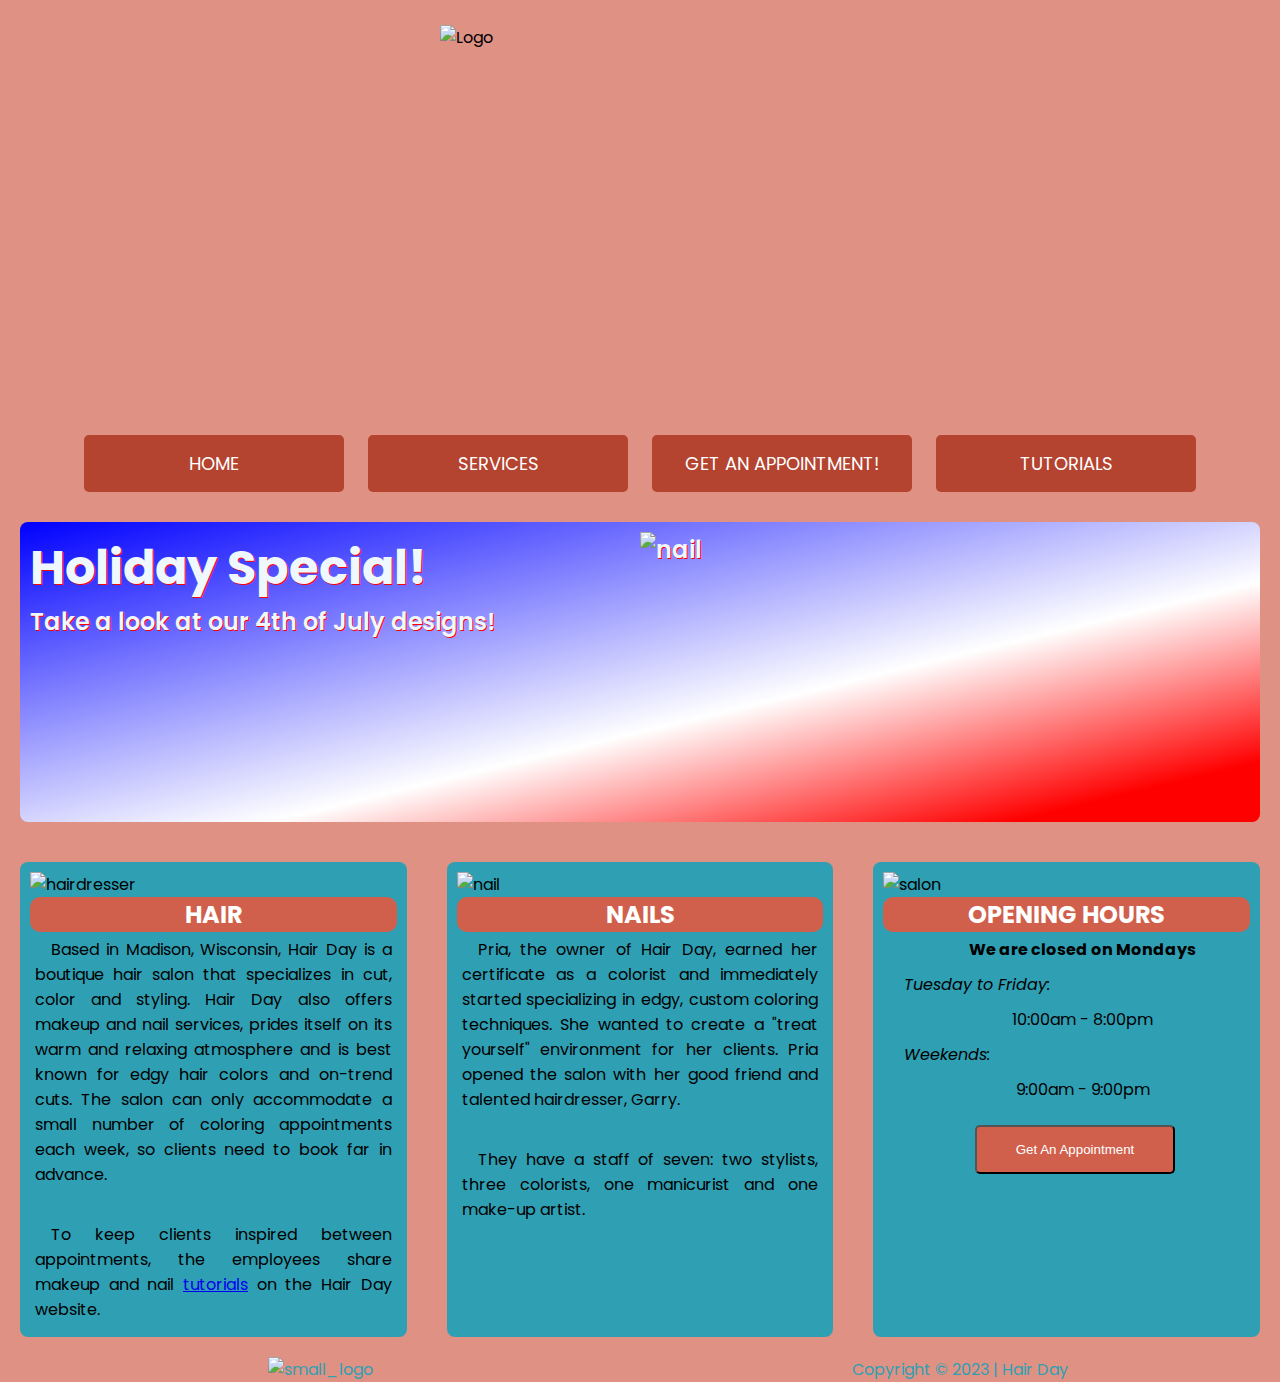
==== 01_Hair_Day/index.html @ 83bd7413 "Coursera CSS finishing project" ====
<!DOCTYPE html>
<html lang="en">

<head>
    <meta charset="UTF-8">
    <meta http-equiv="X-UA-Compatible" content="IE=edge">
    <meta name="viewport" content="width=device-width, initial-scale=1.0">
    
    <title>Hair Day</title>
    <meta name="description" content="Boutique Hair Salon, Wisconsin">
    <meta name="author" content="Hair Day">

    <link rel="preconnect" href="https://fonts.googleapis.com">
    <link rel="preconnect" href="https://fonts.gstatic.com" crossorigin>
    <link href="https://fonts.googleapis.com/css2?family=Poppins&display=swap" rel="stylesheet">
    <link rel="stylesheet" href="style.css">
</head>

<body>
    <header>
        <img src="/sources/Artboard 1.png" alt="Logo">
    </header>
    <nav>
        <ul>
            <li><a href="index.html">Home</a></li>
            <li><a href="services.html">Services</a></li>
            <li><a href="appointment.html">Get an Appointment!</a></li>
            <li><a href="tutorials.html">Tutorials</a></li>
        </ul>
    </nav>
    <main>
        <section >
            <article class="promotion">
                <div class="promotion-item">
                    <h1>Holiday Special!</h1>
                    <p>Take a look at our 4th of July designs!</p>
                </div>
                <img src="/sources/nail_1.jpg" alt="nail" class="promotion-item" style="object-fit: cover;">
            </article>
        </section>
        <section class="sides">
            <article>
                <img src="/sources/hair-dresser-2.jpg" alt="hairdresser">
                <h2>Hair</h2>
                <p>Based in Madison, Wisconsin, Hair Day is a boutique hair salon that specializes in cut, color and styling. Hair Day also offers makeup and nail services, prides itself on its warm and relaxing atmosphere and is best known for edgy hair colors and on-trend cuts. The salon can only accommodate a small number of coloring appointments each week, so clients need to book far in advance.</p> <br>
                    <p>To keep clients inspired between appointments, the employees share makeup and nail <a href="tutorials.html"> tutorials</a> on the Hair Day website.<br>
                </p>
            </article>
            <article>
                <img src="/sources/nail_2.jpg" alt="nail">
                <h2>Nails</h2>
                <p>Pria, the owner of Hair Day, earned her certificate as a colorist and immediately started specializing in edgy, custom coloring techniques. She wanted to create a "treat yourself" environment for her clients. Pria opened the salon with her good friend and talented hairdresser, Garry.</p> <br> 
                    <p>They have a staff of seven: two stylists, three colorists, one manicurist and one make-up artist. </p>
            </article>
            <article>
                <img src="/sources/beauty-salon-2.jpeg" alt="salon">
                <h2>Opening Hours</h2>
                    <p id="time"><b>We are closed on Mondays</b></p>
                    <p><i>Tuesday to Friday:</i></p> 
                    <p id="time">10:00am - 8:00pm</p>
                    <p><i>Weekends:</i></p>
                    <p id="time">9:00am - 9:00pm</p>
                <button>Get An Appointment</button>
            </article>
        </section>
    </main>
    <footer>
        <div>
            <img src="/sources/Artboard 22.png" alt="small_logo" class="small_logo">
        </div>
        <div>
            <p>Copyright &copy; 2023 | Hair Day</p>
        </div>
    </footer>
</body>
</html>
---- 01_Hair_Day/style.css ----
/* Browser Reset and General Rules */
* {
    box-sizing: border-box;
    margin:0;
    padding: 0;
    overflow:visible;
}

body {
    background-color: #df9284;
    font-family: 'Poppins', sans-serif;
    
}

header{
    background-image: url(/sources/beauty-salon.jpg);
    height: 400px;
}

header img {
    display: block;
    margin-top: 25px;
    margin-left: auto;
    margin-right: auto;
    width: 400px;
    height: auto;
}

/* Navigation Bar */

nav ul {
    list-style: none;
    text-align: center;
}

nav li {
    display: inline-block;
    padding: 15px 5px;
    margin: 10px;
    background-color: #b4432f;
    border-radius: 5px;
    width: 260px;
}
nav li a{
    color: white;
    text-decoration: none;
    text-transform: uppercase;
    font-size: large;
}
nav li a::after {
    color: bisque;
}

/*Main */
section {
    display: flex;

    flex-wrap: wrap;
}

.promotion{
    display: flex;
    background-size: cover;
    background-image: linear-gradient(to  bottom right, blue, white 60%, red 90%);
    font-size:x-large;
    font-weight: 600;
    color: aliceblue;
    text-shadow: 1px 1px red;
    height: 300px;
}
.promotion-item{
    flex: 1;
}


article {
    flex: 1;
    justify-content: center;
    margin: 20px;
    padding: 10px;
    border-radius: 8px;
    background-color:#2f9fb3;
    
}

#time{
    text-align:center;
    text-indent: 2em;
}


article button {
    padding: 15px 5px;
    margin:5% 25%;
    background-color: #d0604c;
    color:white;
    border-radius: 5px;
    width: 200px;
}


.sides img{
    max-width: 100%;
}
.sides h2 {
    text-align: center;
    text-transform: uppercase;
    font-weight: bold;
    background-color: #d0604c;
    color: white;
    border-radius:10px;
}
.sides p {
    text-align: justify;
    text-indent: 1em;
    padding: 5px;
}


/* Footer */
footer{
    display: flex;
    align-items: center;
    justify-content: space-around;
}

footer div {
    flex:1;
    width: 50%;
    text-align: center;
    color:#2f9fb3;
}

.small_logo {
    object-fit:contain;
    max-width: 50%;
}
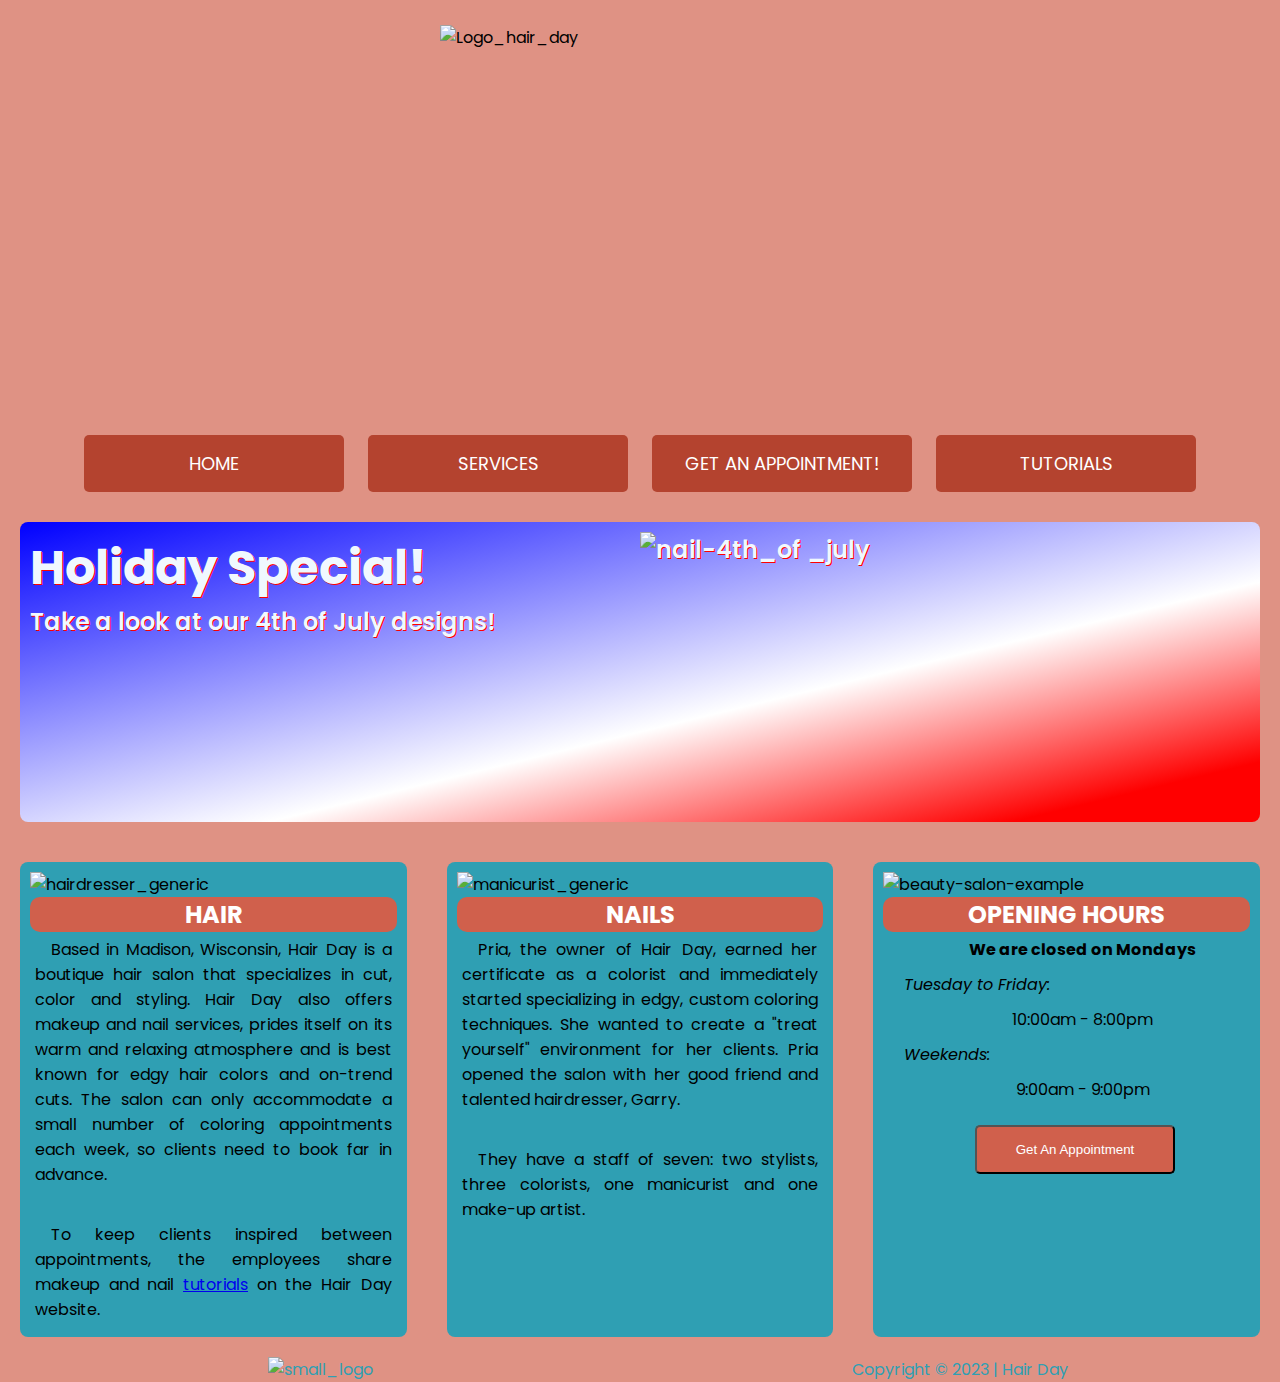
==== commit 1a953729: "Added meaningful alt descriptions" ====
--- a/01_Hair_Day/index.html
+++ b/01_Hair_Day/index.html
@@ -18,7 +18,7 @@
 
 <body>
     <header>
-        <img src="/sources/Artboard 1.png" alt="Logo">
+        <img src="/sources/Artboard 1.png" alt="Logo_hair_day">
     </header>
     <nav>
         <ul>
@@ -35,25 +35,25 @@
                     <h1>Holiday Special!</h1>
                     <p>Take a look at our 4th of July designs!</p>
                 </div>
-                <img src="/sources/nail_1.jpg" alt="nail" class="promotion-item" style="object-fit: cover;">
+                <img src="/sources/nail_1.jpg" alt="nail-4th_of _july" class="promotion-item" style="object-fit: cover;">
             </article>
         </section>
         <section class="sides">
             <article>
-                <img src="/sources/hair-dresser-2.jpg" alt="hairdresser">
+                <img src="/sources/hair-dresser-2.jpg" alt="hairdresser_generic">
                 <h2>Hair</h2>
                 <p>Based in Madison, Wisconsin, Hair Day is a boutique hair salon that specializes in cut, color and styling. Hair Day also offers makeup and nail services, prides itself on its warm and relaxing atmosphere and is best known for edgy hair colors and on-trend cuts. The salon can only accommodate a small number of coloring appointments each week, so clients need to book far in advance.</p> <br>
                     <p>To keep clients inspired between appointments, the employees share makeup and nail <a href="tutorials.html"> tutorials</a> on the Hair Day website.<br>
                 </p>
             </article>
             <article>
-                <img src="/sources/nail_2.jpg" alt="nail">
+                <img src="/sources/nail_2.jpg" alt="manicurist_generic">
                 <h2>Nails</h2>
                 <p>Pria, the owner of Hair Day, earned her certificate as a colorist and immediately started specializing in edgy, custom coloring techniques. She wanted to create a "treat yourself" environment for her clients. Pria opened the salon with her good friend and talented hairdresser, Garry.</p> <br> 
                     <p>They have a staff of seven: two stylists, three colorists, one manicurist and one make-up artist. </p>
             </article>
             <article>
-                <img src="/sources/beauty-salon-2.jpeg" alt="salon">
+                <img src="/sources/beauty-salon-2.jpeg" alt="beauty-salon-example">
                 <h2>Opening Hours</h2>
                     <p id="time"><b>We are closed on Mondays</b></p>
                     <p><i>Tuesday to Friday:</i></p> 
@@ -66,7 +66,7 @@
     </main>
     <footer>
         <div>
-            <img src="/sources/Artboard 22.png" alt="small_logo" class="small_logo">
+            <img src="/sources/Artboard 22.png" alt="small_logo" class="small_logo_hair_day">
         </div>
         <div>
             <p>Copyright &copy; 2023 | Hair Day</p>
--- a/01_Hair_Day/style.css
+++ b/01_Hair_Day/style.css
@@ -43,6 +43,10 @@
     border-radius: 5px;
     width: 260px;
 }
+nav li:hover{
+    box-shadow: 5px 5px 2px white;
+
+}
 nav li a{
     color: white;
     text-decoration: none;
@@ -82,7 +86,6 @@
     padding: 10px;
     border-radius: 8px;
     background-color:#2f9fb3;
-    
 }
 
 #time{
@@ -100,10 +103,13 @@
     width: 200px;
 }
 
+ar
+
 
 .sides img{
     max-width: 100%;
 }
+
 .sides h2 {
     text-align: center;
     text-transform: uppercase;
@@ -112,6 +118,7 @@
     color: white;
     border-radius:10px;
 }
+
 .sides p {
     text-align: justify;
     text-indent: 1em;
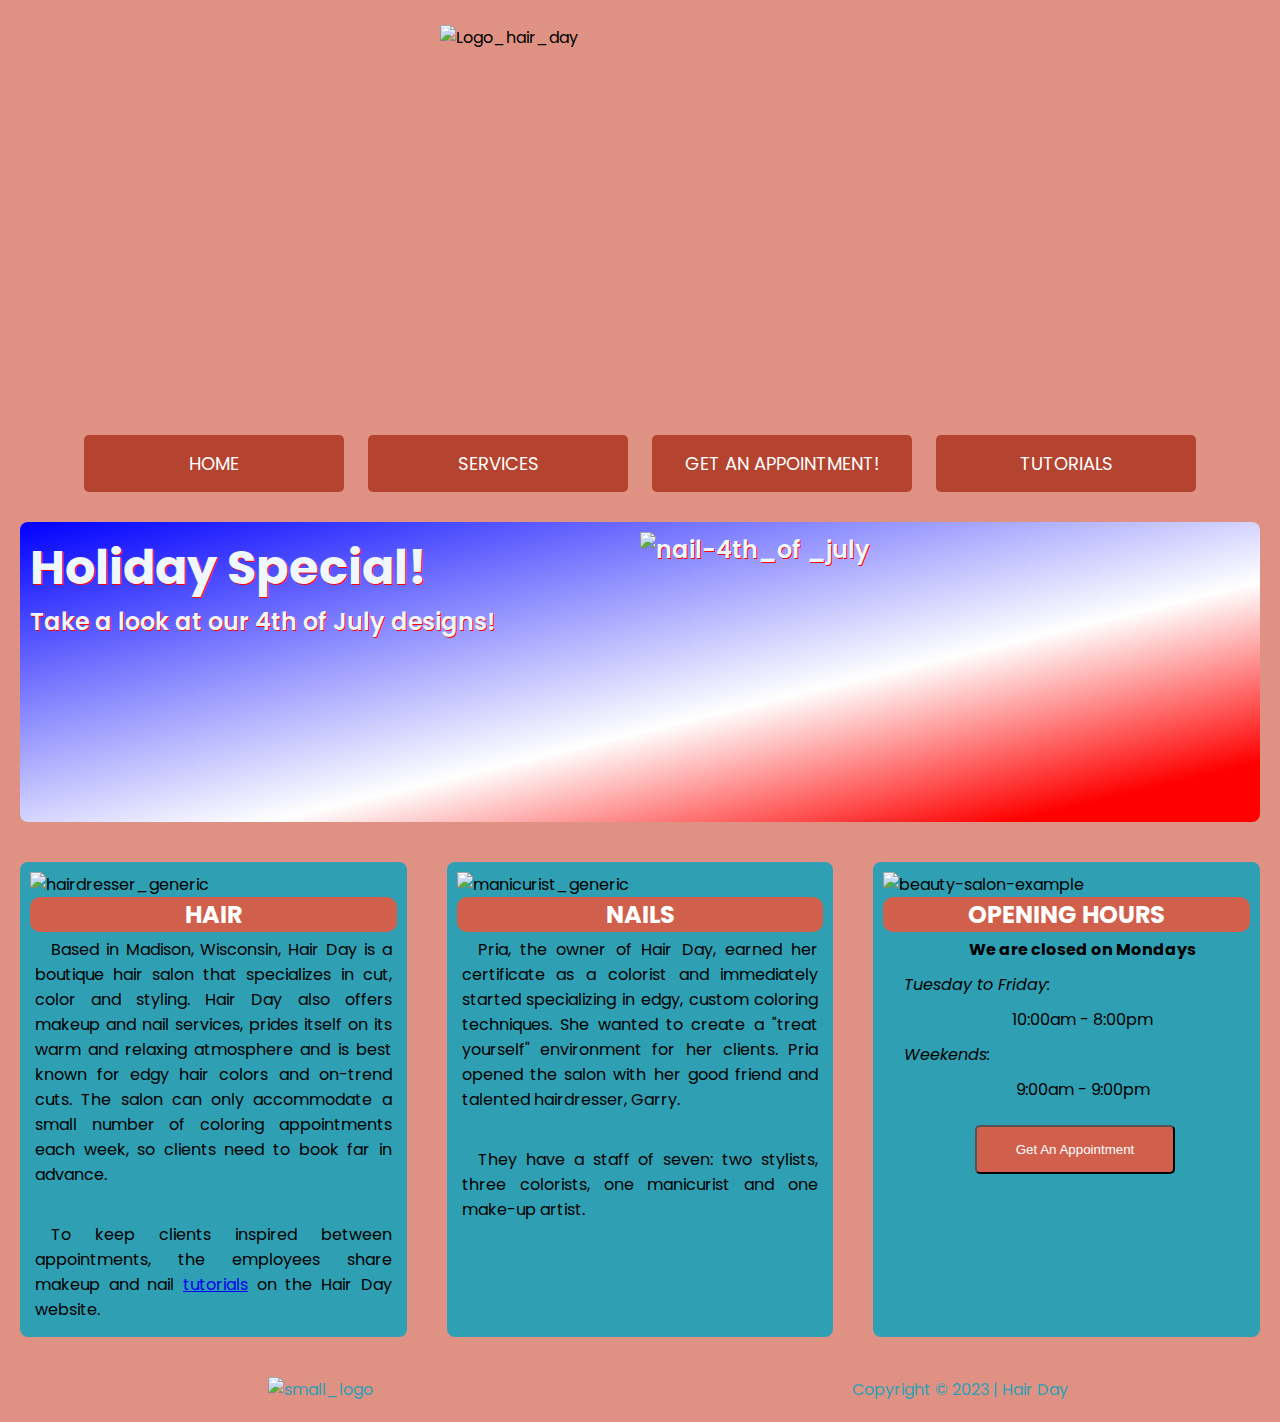
==== commit 24f40343: "Added some hover effects, fixed some alignment problems" ====
--- a/01_Hair_Day/index.html
+++ b/01_Hair_Day/index.html
@@ -1,6 +1,6 @@
 <!DOCTYPE html>
 <html lang="en">
-
+    
 <head>
     <meta charset="UTF-8">
     <meta http-equiv="X-UA-Compatible" content="IE=edge">
@@ -40,20 +40,20 @@
         </section>
         <section class="sides">
             <article>
-                <img src="/sources/hair-dresser-2.jpg" alt="hairdresser_generic">
+                <img src="/sources/hair-dresser-2.jpg" alt="hairdresser_generic" style="object-fit: cover;">
                 <h2>Hair</h2>
                 <p>Based in Madison, Wisconsin, Hair Day is a boutique hair salon that specializes in cut, color and styling. Hair Day also offers makeup and nail services, prides itself on its warm and relaxing atmosphere and is best known for edgy hair colors and on-trend cuts. The salon can only accommodate a small number of coloring appointments each week, so clients need to book far in advance.</p> <br>
                     <p>To keep clients inspired between appointments, the employees share makeup and nail <a href="tutorials.html"> tutorials</a> on the Hair Day website.<br>
                 </p>
             </article>
             <article>
-                <img src="/sources/nail_2.jpg" alt="manicurist_generic">
+                <img src="/sources/nail_2.jpg" alt="manicurist_generic" style="object-fit: cover;">
                 <h2>Nails</h2>
                 <p>Pria, the owner of Hair Day, earned her certificate as a colorist and immediately started specializing in edgy, custom coloring techniques. She wanted to create a "treat yourself" environment for her clients. Pria opened the salon with her good friend and talented hairdresser, Garry.</p> <br> 
                     <p>They have a staff of seven: two stylists, three colorists, one manicurist and one make-up artist. </p>
             </article>
             <article>
-                <img src="/sources/beauty-salon-2.jpeg" alt="beauty-salon-example">
+                <img src="/sources/beauty-salon-2.jpeg" alt="beauty-salon-example" style="object-fit: cover;">
                 <h2>Opening Hours</h2>
                     <p id="time"><b>We are closed on Mondays</b></p>
                     <p><i>Tuesday to Friday:</i></p> 
@@ -66,7 +66,7 @@
     </main>
     <footer>
         <div>
-            <img src="/sources/Artboard 22.png" alt="small_logo" class="small_logo_hair_day">
+            <img src="/sources/Artboard 22.png" alt="small_logo" class="small_logo">
         </div>
         <div>
             <p>Copyright &copy; 2023 | Hair Day</p>
--- a/01_Hair_Day/style.css
+++ b/01_Hair_Day/style.css
@@ -45,6 +45,8 @@
 }
 nav li:hover{
     box-shadow: 5px 5px 2px white;
+    transform: scale(1.1);
+    transition: .8s;
 
 }
 nav li a{
@@ -88,6 +90,11 @@
     background-color:#2f9fb3;
 }
 
+.sides >article:hover {
+    transform: scale(1.01);
+    transition: .8s;
+}
+
 #time{
     text-align:center;
     text-indent: 2em;
@@ -103,7 +110,9 @@
     width: 200px;
 }
 
-ar
+article img {
+    width: fit-content;
+}
 
 
 .sides img{
@@ -130,7 +139,8 @@
 footer{
     display: flex;
     align-items: center;
-    justify-content: space-around;
+    justify-content:space-between;
+    padding: 20px 0px;
 }
 
 footer div {
@@ -141,6 +151,5 @@
 }
 
 .small_logo {
-    object-fit:contain;
     max-width: 50%;
 }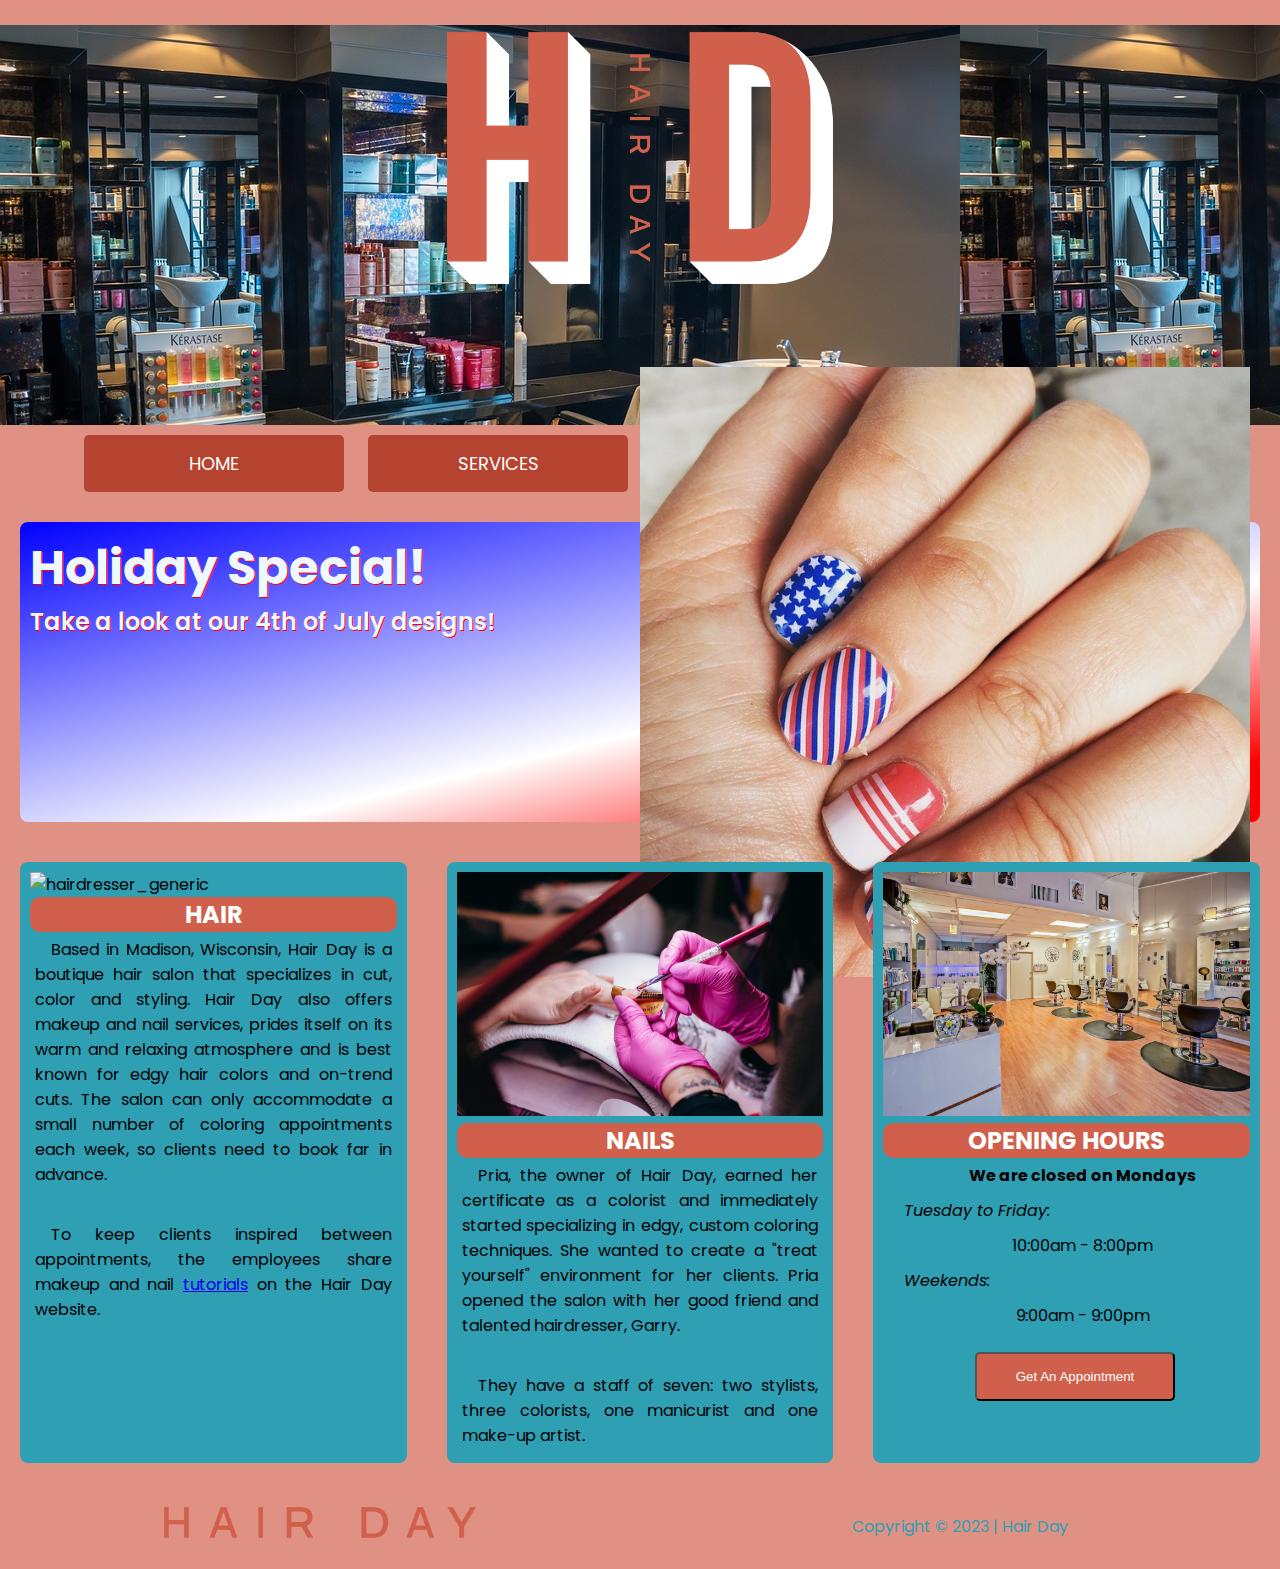
==== commit f167ebfb: "changed paths to relative" ====
--- a/01_Hair_Day/index.html
+++ b/01_Hair_Day/index.html
@@ -18,7 +18,7 @@
 
 <body>
     <header>
-        <img src="/sources/Artboard 1.png" alt="Logo_hair_day">
+        <img src="sources/Artboard 1.png" alt="Logo_hair_day">
     </header>
     <nav>
         <ul>
@@ -35,25 +35,25 @@
                     <h1>Holiday Special!</h1>
                     <p>Take a look at our 4th of July designs!</p>
                 </div>
-                <img src="/sources/nail_1.jpg" alt="nail-4th_of _july" class="promotion-item" style="object-fit: cover;">
+                <img src="sources/nail_1.jpg" alt="nail-4th_of _july" class="promotion-item" style="object-fit: cover;">
             </article>
         </section>
         <section class="sides">
             <article>
-                <img src="/sources/hair-dresser-2.jpg" alt="hairdresser_generic" style="object-fit: cover;">
+                <img src="sources/hair-dresser-2.jpg" alt="hairdresser_generic" style="object-fit: cover;">
                 <h2>Hair</h2>
                 <p>Based in Madison, Wisconsin, Hair Day is a boutique hair salon that specializes in cut, color and styling. Hair Day also offers makeup and nail services, prides itself on its warm and relaxing atmosphere and is best known for edgy hair colors and on-trend cuts. The salon can only accommodate a small number of coloring appointments each week, so clients need to book far in advance.</p> <br>
                     <p>To keep clients inspired between appointments, the employees share makeup and nail <a href="tutorials.html"> tutorials</a> on the Hair Day website.<br>
                 </p>
             </article>
             <article>
-                <img src="/sources/nail_2.jpg" alt="manicurist_generic" style="object-fit: cover;">
+                <img src="sources/nail_2.jpg" alt="manicurist_generic" style="object-fit: cover;">
                 <h2>Nails</h2>
                 <p>Pria, the owner of Hair Day, earned her certificate as a colorist and immediately started specializing in edgy, custom coloring techniques. She wanted to create a "treat yourself" environment for her clients. Pria opened the salon with her good friend and talented hairdresser, Garry.</p> <br> 
                     <p>They have a staff of seven: two stylists, three colorists, one manicurist and one make-up artist. </p>
             </article>
             <article>
-                <img src="/sources/beauty-salon-2.jpeg" alt="beauty-salon-example" style="object-fit: cover;">
+                <img src="sources/beauty-salon-2.jpeg" alt="beauty-salon-example" style="object-fit: cover;">
                 <h2>Opening Hours</h2>
                     <p id="time"><b>We are closed on Mondays</b></p>
                     <p><i>Tuesday to Friday:</i></p> 
@@ -66,7 +66,7 @@
     </main>
     <footer>
         <div>
-            <img src="/sources/Artboard 22.png" alt="small_logo" class="small_logo">
+            <img src="sources/Artboard 22.png" alt="small_logo" class="small_logo">
         </div>
         <div>
             <p>Copyright &copy; 2023 | Hair Day</p>
--- a/01_Hair_Day/style.css
+++ b/01_Hair_Day/style.css
@@ -15,7 +15,7 @@
 }
 
 header{
-    background-image: url(/sources/beauty-salon.jpg);
+    background-image: url(sources/beauty-salon.jpg);
     height: 400px;
 }
 
